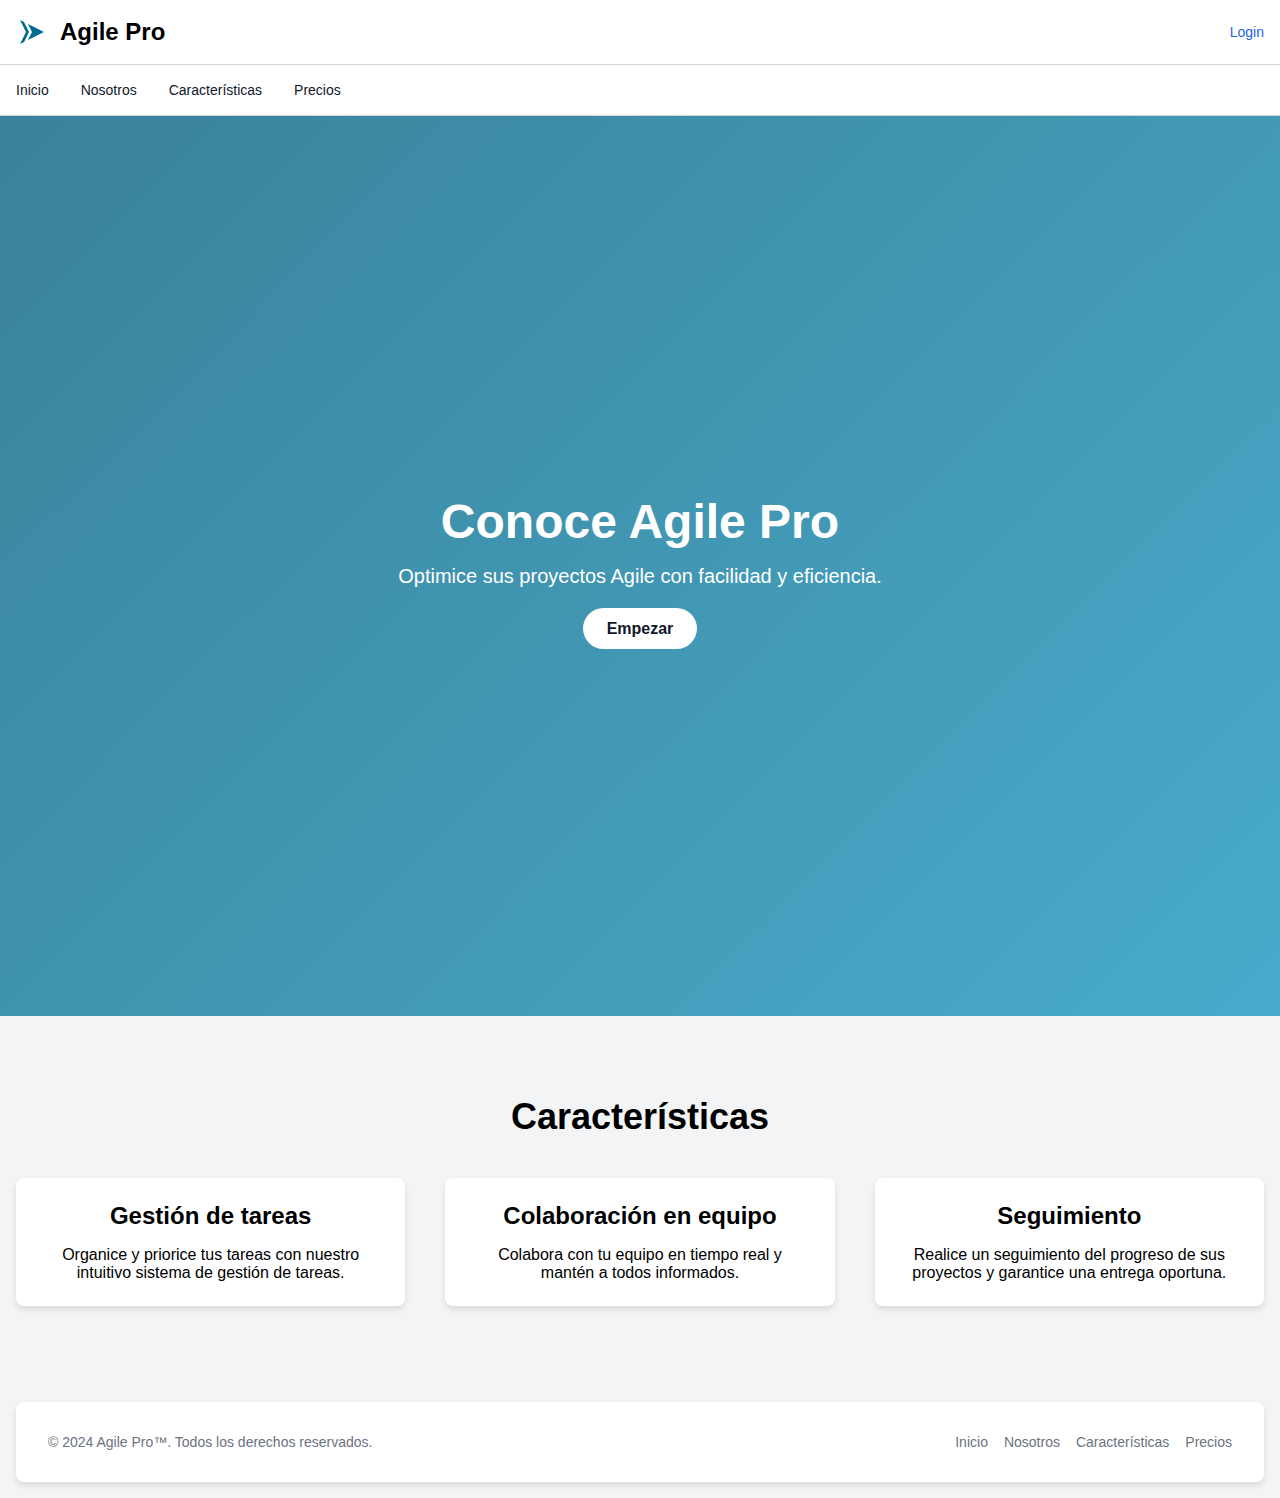
==== pages/index.html @ 6713fd0c "Correct Drad & Drop functionality" ====
<!DOCTYPE html>
<html lang="es">

<head>
    <meta charset="UTF-8">
    <meta name="viewport" content="width=device-width, initial-scale=1.0">
    <title>Agile Pro</title>
    <link href="../styles/site.css" rel="stylesheet">
    <link href="../styles/navbar.css" rel="stylesheet">
    <link href="../styles/footer.css" rel="stylesheet">
    <link href="../styles/home.css" rel="stylesheet">
</head>

<body class="soft-gray-background">
    <header>
        <nav class="navbar">
            <div class="container">
                <a href="index.html" class="brand">
                    <img src="../img/svg/logo.svg" class="logo" alt="Agile Pro" />
                    <span class="brand-name">Agile Pro</span>
                </a>
                <div class="contact-login">
                    <a href="#" class="login">Login</a>
                </div>
            </div>
        </nav>
        <nav class="navbar">
            <div class="container">
                <div class="menu">
                    <ul class="menu-list">
                        <li><a href="/" class="menu-link" aria-current="page">Inicio</a></li>
                        <li><a href="./company.html" class="menu-link">Nosotros</a></li>
                        <li><a href="./features.html" class="menu-link">Características</a></li>
                        <li><a href="./pricing.html" class="menu-link">Precios</a></li>
                    </ul>
                </div>
            </div>
        </nav>
    </header>
    <main>
        <section class="hero hero-bg">
            <div id="home-banner">
                <h1 class="hero-title">Conoce Agile Pro</h1>
                <p class="hero-subtitle">Optimice sus proyectos Agile con facilidad y eficiencia.</p>
                <div class="button-container">
                    <a href="company.html" class="banner-button">Empezar</a>
                </div>
            </div>
        </section>
        <section class="features-section">
            <div class="default-container">
                <h2 class="section-title">Características</h2>
                <div class="features-grid">
                    <div class="feature-card">
                        <h3 class="feature-title">Gestión de tareas</h3>
                        <p>Organice y priorice tus tareas con nuestro intuitivo sistema de gestión de tareas.</p>
                    </div>
                    <div class="feature-card">
                        <h3 class="feature-title">Colaboración en equipo</h3>
                        <p>Colabora con tu equipo en tiempo real y mantén a todos informados.</p>
                    </div>
                    <div class="feature-card">
                        <h3 class="feature-title">Seguimiento</h3>
                        <p>Realice un seguimiento del progreso de sus proyectos y garantice una entrega oportuna.</p>
                    </div>
                </div>
            </div>
        </section>
    </main>
    <footer class="footer">
        <div class="container">
            <span class="footer-text">© 2024 <a href="index.html" class="footer-link">Agile Pro™</a>. Todos los derechos
                reservados.</span>
            <ul class="footer-menu">
                <li><a href="/" class="footer-link">Inicio</a></li>
                <li><a href="./company.html" class="footer-link">Nosotros</a></li>
                <li><a href="./features.html" class="footer-link">Características</a></li>
                <li><a href="./pricing.html" class="footer-link">Precios</a></li>
            </ul>
        </div>
    </footer>
</body>
<script type="text/javascript" src="../lib/jquery/jquery-3.7.1.min.js"></script>
<script type="text/javascript" src="../scripts/common.js"></script>
<script type="text/javascript" src="../scripts/home.js"></script>

</html>
---- styles/site.css ----
* {
    margin: 0;
    padding: 0;
    box-sizing: border-box;
    font-family: 'Open Sans', sans-serif;
}

.animate-fade-in {
    animation: fade-in 2s ease-in-out;
}

@keyframes fade-in {
    from {
        opacity: 0;
    }
    to {
        opacity: 1;
    }
}

.default-container {
    max-width: 1280px;
    margin: 0 auto;
    text-align: center;
}

.default-page-margin {
    padding: 1rem;
}

.default-content-side-margin {
    padding-left: 0rem;
    padding-right: 0rem;
}

@media (min-width: 768px) {
    .default-content-side-margin {
        padding-left: 2rem;
        padding-right: 2rem;
    }
}

@media (min-width: 1024px) {
    .default-content-side-margin {
        padding-left: 5rem;
        padding-right: 5rem;
    }
}

.margin-1 {
    margin: 1rem;
}

.soft-gray-background {
    background-color: #f3f4f6;
}

@keyframes gradientAnimation {
    0% {
        background-position: 0% 50%;
    }
    50% {
        background-position: 100% 50%;
    }
    100% {
        background-position: 0% 50%;
    }
}
---- styles/navbar.css ----
.navbar {
    background-color: white;
    border-bottom: 1px solid #d1d5db;
    padding: 1rem;
}

.navbar .container {
    display: flex;
    justify-content: space-between;
    align-items: center;
    max-width: 1280px;
    margin: 0 auto;
}

.navbar .brand {
    display: flex;
    align-items: center;
    text-decoration: none;
}

.navbar .logo {
    height: 2rem;
}

.navbar .brand-name {
    font-size: 1.5rem;
    font-weight: 600;
    margin-left: 0.75rem;
    color: #000;
}

.navbar .contact-login {
    display: flex;
    align-items: center;
}

.navbar .contact {
    font-size: 0.875rem;
    color: #6b7280;
    text-decoration: none;
    margin-right: 1.5rem;
}

.navbar .contact:hover {
    text-decoration: underline;
}

.navbar .login {
    font-size: 0.875rem;
    color: #2563eb;
    text-decoration: none;
}

.navbar .login:hover {
    text-decoration: underline;
}

.navbar .menu {
    display: flex;
    align-items: center;
}

.navbar .menu-list {
    display: flex;
    flex-wrap: wrap;
    list-style: none;
    margin-top: 0;
    gap: 2rem;
}

.navbar .menu-link {
    font-size: 0.875rem;
    font-weight: 500;
    color: #0f172a;
    text-decoration: none;
}
---- styles/footer.css ----
.footer {
    margin: 1rem;
    background-color: white;
    border-radius: 0.5rem;
    box-shadow: 0 4px 6px rgba(0, 0, 0, 0.1);
    padding: 1rem;
}

@media (prefers-color-scheme: dark) {
    .footer {
        background-color: #1f2937;
    }
}

.footer .container {
    max-width: 1280px;
    margin: 0 auto;
    display: flex;
    flex-direction: column;
    align-items: center;
    justify-content: space-between;
    padding: 1rem;
}

@media (min-width: 768px) {
    .footer .container {
        flex-direction: row;
    }
}

.footer-text {
    font-size: 0.875rem;
    color: #6b7280;
    text-align: center;
}

@media (prefers-color-scheme: dark) {
    .footer-text {
        color: #9ca3af;
    }
}

.footer-menu {
    display: flex;
    flex-wrap: wrap;
    list-style: none;
    margin-top: 1rem;
    gap: 1rem;
    font-size: 0.875rem;
    font-weight: 500;
    color: #6b7280;
}

@media (min-width: 640px) {
    .footer-menu {
        margin-top: 0;
    }
}

@media (prefers-color-scheme: dark) {
    .footer-menu {
        color: #9ca3af;
    }
}

.footer-link {
    text-decoration: none;
    color: inherit;
}

.footer-link:hover {
    text-decoration: underline;
}
---- styles/home.css ----
@keyframes bannerWave {

    0%,
    100% {
        background-position: 0% 50%;
    }

    50% {
        background-position: 100% 50%;
    }
}

.pixie-dust {
    position: absolute;
    width: 10px;
    height: 10px;
    background: rgb(196, 228, 238);
    clip-path: polygon(50% 0%,
            61% 35%,
            98% 35%,
            68% 57%,
            79% 91%,
            50% 70%,
            21% 91%,
            32% 57%,
            2% 35%,
            39% 35%);
    opacity: 0.8;
    pointer-events: none;
    animation: fall 1s linear forwards;
}

@keyframes fall {
    0% {
        transform: translateY(0);
        opacity: 0.8;
    }

    100% {
        transform: translateY(100px);
        opacity: 0;
    }
}

.hero-bg {
    background: linear-gradient(135deg, rgba(2, 76, 99, 0.8), rgba(39, 178, 224, 0.8)), url('https://source.unsplash.com/1600x900/?project,management');
    background-size: 200% 200%;
    background-position: center;
    animation: bannerWave 2s ease-in-out infinite;
    position: relative;
    overflow: hidden;
}

.hero {
    display: flex;
    align-items: center;
    justify-content: center;
    height: 100vh;
    text-align: center;
    color: white;
}

.hero-title {
    margin-bottom: 1rem;
    font-size: 3rem;
    font-weight: bold;
    animation: fadeInDown 1s ease-in-out;
}

.hero-subtitle {
    margin-bottom: 2rem;
    font-size: 1.25rem;
    animation: fadeInUp 1s ease-in-out;
}

.button-container {
    animation: bounceIn 1s ease-in-out;
}

.banner-button {
    padding: 0.75rem 1.5rem;
    font-weight: 600;
    background-color: white;
    border-radius: 50px;
    color: #0f172a;
    text-decoration: none;
    transition: transform 0.3s ease-in-out;
}

.banner-button:hover {
    background-color: #e5e7eb;
    transform: scale(1.15);
}

/* Animations */
@keyframes fadeInDown {
    from {
        opacity: 0;
        transform: translateY(-20px);
    }

    to {
        opacity: 1;
        transform: translateY(0);
    }
}

@keyframes fadeInUp {
    from {
        opacity: 0;
        transform: translateY(20px);
    }

    to {
        opacity: 1;
        transform: translateY(0);
    }
}

@keyframes bounceIn {
    from {
        opacity: 0;
        transform: scale(0.3);
    }

    to {
        opacity: 1;
        transform: scale(1);
    }
}

.features-section {
    padding: 5rem 1rem;
    background-color: #f3f4f6;
}

.section-title {
    margin-bottom: 2.5rem;
    font-size: 2.25rem;
    font-weight: bold;
}

.features-grid {
    display: grid;
    grid-template-columns: 1fr;
    gap: 2.5rem;
}

@media (min-width: 640px) {
    .features-grid {
        grid-template-columns: repeat(2, 1fr);
    }
}

@media (min-width: 1024px) {
    .features-grid {
        grid-template-columns: repeat(3, 1fr);
    }
}

.feature-card {
    padding: 1.5rem;
    background-color: white;
    border-radius: 0.5rem;
    box-shadow: 0 4px 6px rgba(0, 0, 0, 0.1);
    transition: box-shadow 0.3s ease;
}

.feature-card:hover {
    box-shadow: 0 10px 15px rgba(0, 0, 0, 0.2);
}

.feature-title {
    margin-bottom: 1rem;
    font-size: 1.5rem;
    font-weight: 600;
}
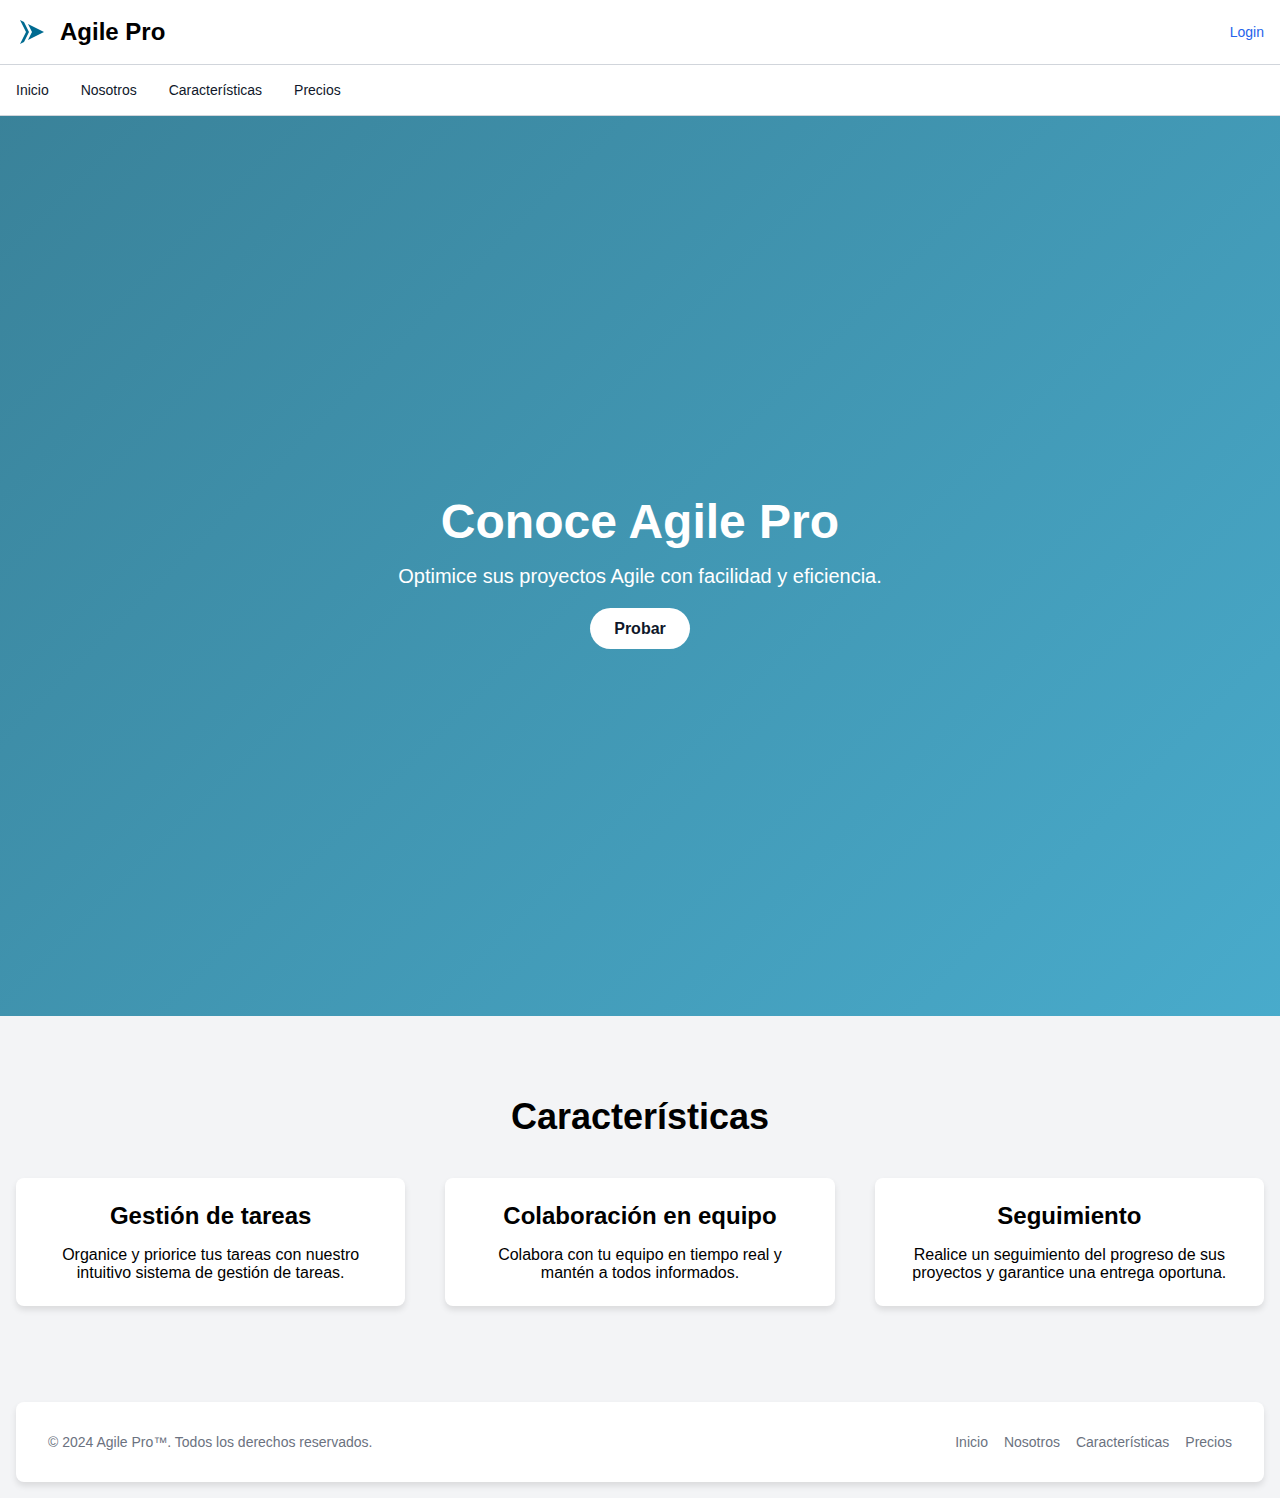
==== commit 6005293f: "Link demo page" ====
--- a/pages/index.html
+++ b/pages/index.html
@@ -43,7 +43,7 @@
                 <h1 class="hero-title">Conoce Agile Pro</h1>
                 <p class="hero-subtitle">Optimice sus proyectos Agile con facilidad y eficiencia.</p>
                 <div class="button-container">
-                    <a href="company.html" class="banner-button">Empezar</a>
+                    <a href="demo.html" class="banner-button">Probar</a>
                 </div>
             </div>
         </section>
